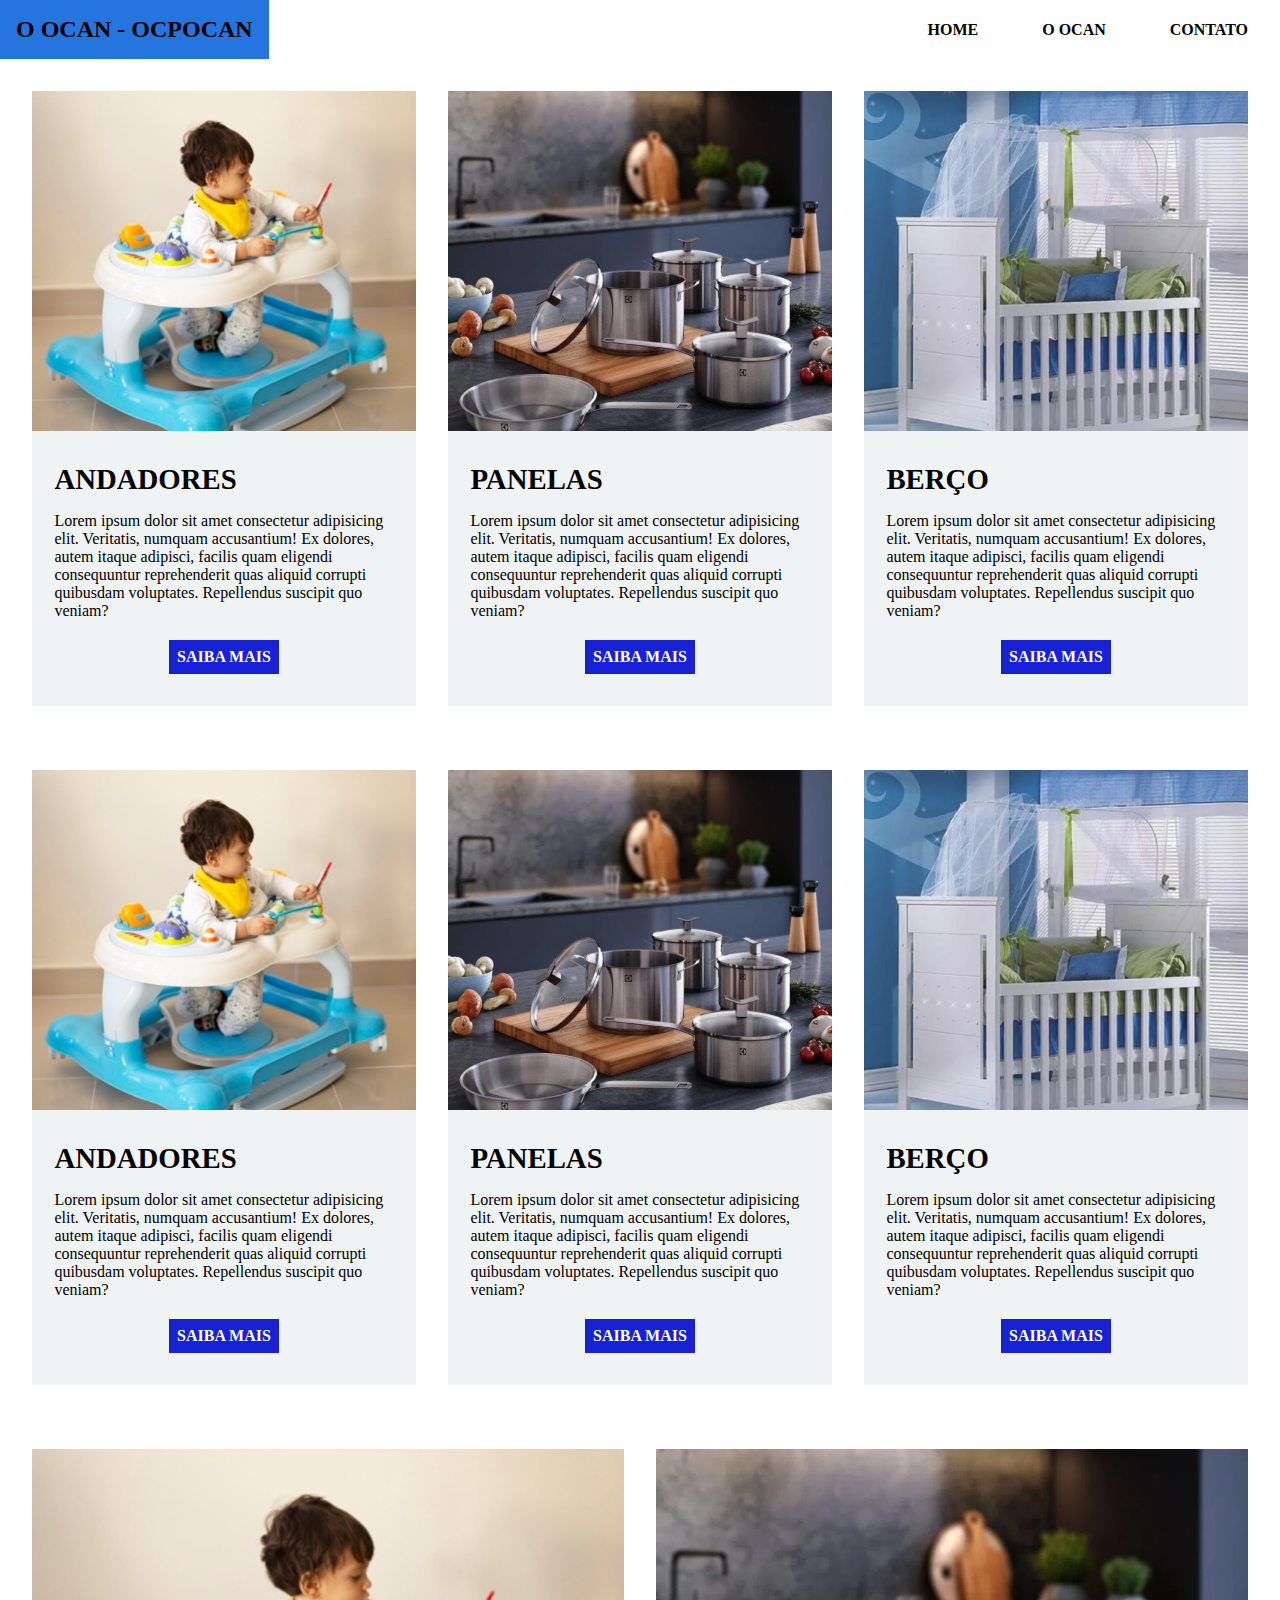
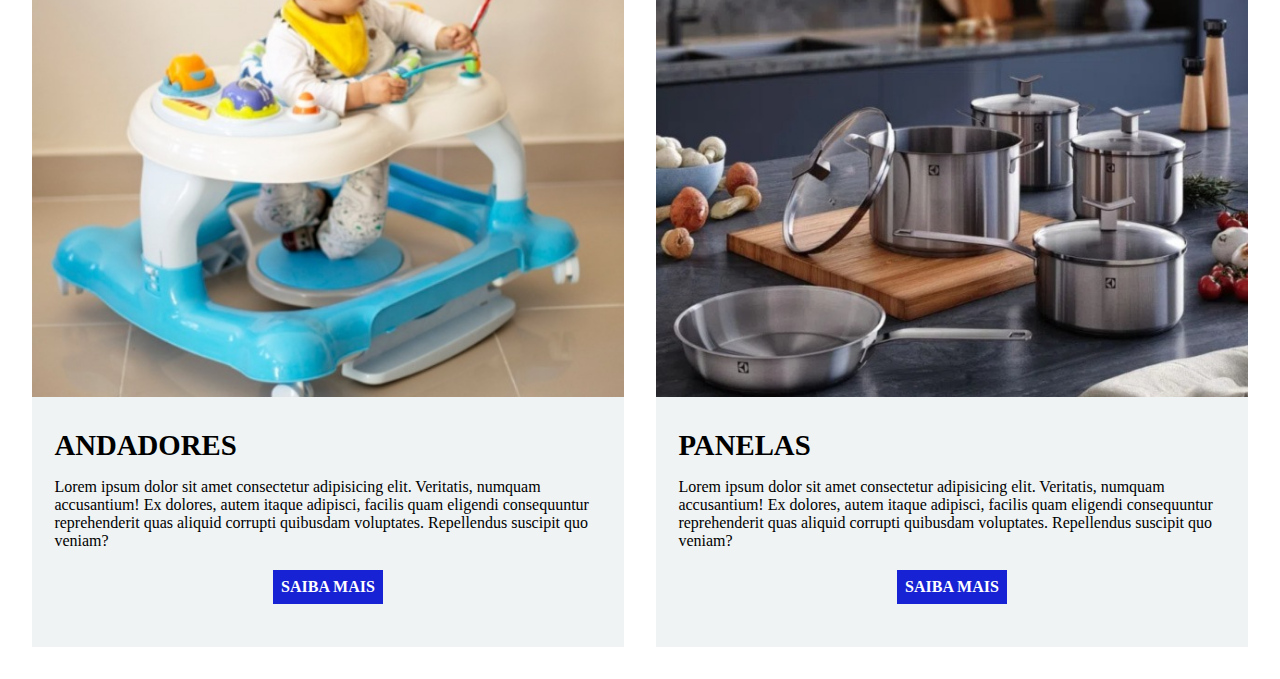
==== escopos.html @ 4fd4b034 "paginas escopos e andadores" ====
<!DOCTYPE html>
<html lang="pt-br">
<head>
    <meta charset="UTF-8">
    <meta http-equiv="X-UA-Compatible" content="IE=edge">
    <meta name="viewport" content="width=device-width, initial-scale=1.0">
    <link rel="stylesheet" href="CSS/style.css">
    <title>Escopos</title>
</head>
<body>
    <header id="header-andadores"> <!--elemento único-->
        <div id="inner-header">
            <h2 id="brand">O OCAN - OCPOCAN</h2>
            <nav id="navbar1"><!--barra de navegação-->
                <a href="index.html">HOME</a>
                <a href="">O OCAN</a>
                <a href="">CONTATO</a>
            </nav>  
    </header>
    <main>
        <div id="other-services">
            <div class="services">
                <img src="img/andador.png"  alt="">
                <div class="service-info">
                    <h4>Andadores</h4>
                    <p class="pp">Lorem ipsum dolor sit amet consectetur adipisicing elit. Veritatis, numquam accusantium! Ex dolores, autem itaque adipisci, facilis quam eligendi consequuntur reprehenderit quas aliquid corrupti quibusdam voluptates. Repellendus suscipit quo veniam?</p>
                    <div class="botão-saiba-mais"><a href="andadores.html" class="btn">Saiba Mais</a></div>
                </div>
                
                
            </div>
            <div class="services">
                <img src="img/panelaocan.png"alt="">
                <div class="service-info">
                    <h4>Panelas</h4>
                    <p>Lorem ipsum dolor sit amet consectetur adipisicing elit. Veritatis, numquam accusantium! Ex dolores, autem itaque adipisci, facilis quam eligendi consequuntur reprehenderit quas aliquid corrupti quibusdam voluptates. Repellendus suscipit quo veniam?</p>
                    <div class="botão-saiba-mais"><a href="#" class="btn">Saiba Mais</a></div>
                </div>
            </div>
            <div class="services">
                <img src="img/berco.png" alt="">
                <div class="service-info">
                    <h4>Berço</h4>
                    <p>Lorem ipsum dolor sit amet consectetur adipisicing elit. Veritatis, numquam accusantium! Ex dolores, autem itaque adipisci, facilis quam eligendi consequuntur reprehenderit quas aliquid corrupti quibusdam voluptates. Repellendus suscipit quo veniam?</p>
                    <div class="botão-saiba-mais"><a href="#" class="btn">Saiba Mais</a></div>
                </div>
            </div>
        </div>
    </main>
    <main>
        <div id="other-services">
            <div class="services">
                <img src="img/andador.png"  alt="">
                <div class="service-info">
                    <h4>Andadores</h4>
                    <p class="pp">Lorem ipsum dolor sit amet consectetur adipisicing elit. Veritatis, numquam accusantium! Ex dolores, autem itaque adipisci, facilis quam eligendi consequuntur reprehenderit quas aliquid corrupti quibusdam voluptates. Repellendus suscipit quo veniam?</p>
                    <div class="botão-saiba-mais"><a href="andadores.html" class="btn">Saiba Mais</a></div>
                </div>
                
                
            </div>
            <div class="services">
                <img src="img/panelaocan.png"alt="">
                <div class="service-info">
                    <h4>Panelas</h4>
                    <p>Lorem ipsum dolor sit amet consectetur adipisicing elit. Veritatis, numquam accusantium! Ex dolores, autem itaque adipisci, facilis quam eligendi consequuntur reprehenderit quas aliquid corrupti quibusdam voluptates. Repellendus suscipit quo veniam?</p>
                    <div class="botão-saiba-mais"><a href="#" class="btn">Saiba Mais</a></div>
                </div>
            </div>
            <div class="services">
                <img src="img/berco.png" alt="">
                <div class="service-info">
                    <h4>Berço</h4>
                    <p>Lorem ipsum dolor sit amet consectetur adipisicing elit. Veritatis, numquam accusantium! Ex dolores, autem itaque adipisci, facilis quam eligendi consequuntur reprehenderit quas aliquid corrupti quibusdam voluptates. Repellendus suscipit quo veniam?</p>
                    <div class="botão-saiba-mais"><a href="#" class="btn">Saiba Mais</a></div>
                </div>
            </div>
        </div>
    </main>

    <main>
        <div id="other-services">
            <div class="services">
                <img src="img/andador.png"  alt="">
                <div class="service-info">
                    <h4>Andadores</h4>
                    <p class="pp">Lorem ipsum dolor sit amet consectetur adipisicing elit. Veritatis, numquam accusantium! Ex dolores, autem itaque adipisci, facilis quam eligendi consequuntur reprehenderit quas aliquid corrupti quibusdam voluptates. Repellendus suscipit quo veniam?</p>
                    <div class="botão-saiba-mais"><a href="andadores.html" class="btn">Saiba Mais</a></div>
                </div>
                
                
            </div>
            <div class="services">
                <img src="img/panelaocan.png"alt="">
                <div class="service-info">
                    <h4>Panelas</h4>
                    <p>Lorem ipsum dolor sit amet consectetur adipisicing elit. Veritatis, numquam accusantium! Ex dolores, autem itaque adipisci, facilis quam eligendi consequuntur reprehenderit quas aliquid corrupti quibusdam voluptates. Repellendus suscipit quo veniam?</p>
                    <div class="botão-saiba-mais"><a href="#" class="btn">Saiba Mais</a></div>
                </div>
            </div>
            
        </div>
    </main>
</body>
</html>
---- CSS/style.css ----
/* Geral */
/* Variáveis para cores, cores que pode se repetir a todo momento */
:root{
    --main-blue: #2674de;
    --primary-text-color: #fff;
    --secondary-text-color: #191919;
    --secondary-color: #868686;
    --tertiary-color: #eff3f4;
    --footer-azul-escuro: #1722d4;
    --footer-preto-icon: #010103;
}
*{
    font-family: "Lato";
    padding: 0; /*espaçamento interno*/
    margin: 0; /*espaçamento externo*/
    box-sizing: border-box; /*n ultrapassar larg máxima, ficando todos dentro do elemento pai*/
}

a{
    text-decoration: none; /*todos os underlines dos links sejam tirados*/
}
img{
    width: 100%; /*todas as img vai ter uma largura de 100%, vai respeitar o elemento pai. Ex se o elemento pai tiver 500px de largura a img também vai ter 500px de largura*/
}

input[type="submit"]{
    cursor: pointer; /*isso é em relação ao botão enviar, todas as vezes que passar o mouse (cursor) no botão ele muda para mãozinha*/
}

/* Cabeçalho e banner */
#header{
    min-height: 90vh; /*banner vai ter 90% da largura da tela*/
    background-image: url("../img/main_banner4.png"); /*colocando uma img de fundo, nota-se q a img vai se repetir*/
    background-size: cover;/*(tratamento da img) a img será otimizada para a área que eu tenho a disposição, vai parar de repetir*/
    background-position: center;/*centralizar a img*/
    color: var(--primary-text-color); /*os textos do cabeçalho e banner vão ficar brancos com exceção dos links*/
    /*margin-bottom: 2rem;afastando os elementos com a margem de baixo para não ficar grudadas uma na outras*/
    position: relative;/*elementos dentro com posição absoluta >> podendo mover para qualquer local dentro do container ou da página*/
    
}
#inner-header{
    display: flex;/*vai posicionar os elementos de forma mais simples, nesse caso os lnks vai ficar do lado da marca*/
    justify-content: space-between; /*marcas e links vai ficar um de cada canto*/
    align-items: center;/*links vaai centralizar com a marca*/
}
#brand{ /*marca o ocan-ocpocan cabeçalho*/
    background-color: var(--main-blue); /*cor de fundo*/
    padding: 1rem; /*espaçamento interno entre o conteúdo e a borda afastando o texto das extremidades dando um respiro*/
}
#navbar{ /*barra de navegação*/
    display: flex;
    gap: 4rem; /*espaçamento dos links igualmente*/
    text-transform: uppercase; /*deixa o texto links em caixa alta*/
    margin-right: 2rem; /*vai deslocar o link menu da margem direita da um espaamento*/
}

#navbar a {
    color: var(--primary-text-color);
    font-weight: bold;/*texto em negrito*/
    
}

.banner.active{
    opacity: 1; /*aparece*/
}

.banner{
    max-width: 50%;/*ele n vai passar de 50% da tela*/
    padding: 4rem;
    opacity: 0; /*nesse caso o banner vai sumir*/
    position: absolute; /*vão ficar todos juntos*/
    transition: 0.6s; /*aparecer e desaparecer*/
}
.banner h2{
    font-size: 4rem;
    margin-bottom: 1.2rem; /*vai empurrar o parágrafo  para baixo*/
    position: relative; /*isso aqui tem relação com a posição do quadrado e texto (.square) lembrando que o z-index tem correlação*/
    z-index: 2;/*mudar a posicação*/
}
.banner p{
    font-size: 1.5rem; /*alterar o tamanho do parágrafo */
}

.square{ /*criando o quadrado*/
    display: block;
    width: 150px; /*largura*/
    height: 150px; /*altura*/
    background-color: var(--main-blue);
    position: absolute; /*o quadrado vai ficar por cima do texto*/
    z-index: 1;/*mudar a posicação*/
    left: 20px; /*a caixa se aproxima da esquerda da margem*/
    top: 40px;/*a caixa é posicionada para baixo*/
}
.dots{ /*trabalhando com o três quadradinhos*/
    display: flex;
    gap: 2rem; /*espaçamentos inguais entre os elementos*/
    position: absolute; /*para ter flexibilidade quando for mover a caixa para ambos os lados*/
    bottom: 3rem; /*vai posicionar em baixo*/
    left: 3rem;/*vai empurrar para a direita*/


}
.dot{ /*foi dado forma aos quadradinhos*/
    width: 20px;
    height: 20px;
    background-color: var(--secondary-color);
}
.dot.active{
    background-color: var(--main-blue);
}
.teste{
    background-color: var(--main-blue);
    text-align: center;
    padding: 2em;
    font-weight: 500;
    font-weight: bold;
}
strong{
    color: var(--primary-text-color);
}
/* Escopos */

#other-services{ /*imagens 3*/
    width: 100%;
    display: flex; /*colocar as img uma do lado da outra, lembrado que nesse caso esta dando flexibilidade no posicionamento*/
    gap: 2rem; /*espaçamento de forma igual entre as imgs*/
    padding: 2rem;/*espaçamento interno na lateral*/
}
.service-info{
    background-color: var(--tertiary-color);
    padding: 2rem 1.4rem;
    min-height: 250px;/*independente do conteudo os container vão sempre ter o mesmo tamanho*/
    margin-top: -3rem;/*para o texto entrar um pouco na img*/ 
    z-index: 2;/*tirar a img na frente do texto*/
    position: relative;/*faz com que o elemento fique na frente da img*/
}

.services h4{
    font-size: 1.8rem; /*nessa seção aumenta a fonte do título*/
    margin-bottom: 1rem;/*título vai empurrar o parágrafo para baixo*/
    text-transform: uppercase;
}
.botão-saiba-mais{
    display: flex;
    justify-content: center;
}
.btn{
    
    background-color: var(--footer-azul-escuro);
    padding: 0.5rem 0.5rem;
    color: var(--primary-text-color);
    text-transform: uppercase;
    font-weight: bold;
    font-size: 1rem;
    margin-top: 20px;
}

/* Rodapé */
#footer{
    background-color: var(--main-blue);
    text-align: center;
    height: 250px;
    padding:3rem 3rem 5rem;
    
}

.footer-brand h2{
    background-color: var(--footer-azul-escuro);
    margin-bottom: 0.5rem;
    padding: 1rem;
    color: var(--primary-text-color);
}
.contact-info p{
    margin-bottom: 0.7rem;
    color: var(--primary-text-color);
    
}
.contact-info p i {
    color: var(--footer-preto-icon);
}

/* Mobile navbar */
#menu, #close-menu{
    font-size: 2rem;
    padding: 1rem;
    display: none;
}
#close-menu{
    position: absolute; /*colocar no canto superior direito*/
    top: 0;
    right: 0;
    display: none; /*ocultar o icon X*/
}

#mobile-navbar{
    position: fixed; /* ele vai ficar sempre fixo na tela, para quando a tele for mexida para baixo ele n acompanhar*/
    top: 0;
    left: 100%;
    height: 100%;
    width: 100%;
    background-color: rgba(0, 0, 0, 0.95);
    display: flex;
    flex-direction: column;
    padding: 4rem 2rem;
    transition: 0.4s;/*animação*/ 
    z-index: 5;
}

#mobile-navbar.menu-active{
    left: 0;
}

#mobile-navbar a { /*links do menu*/
    color: var(--primary-text-color);
    font-size: 2rem;
    text-align: center; /*empurrar todo o menu para o centro */
    margin-bottom: 1rem; /*vai dar um espaçamento entre as palavras*/
    padding-bottom: 1rem;
    border-bottom: 1px solid var(--footer-azul-escuro);
}

.banner p {
    font-size: 1.2rem;
}

/* Responsividade */

@media (max-width: 450px){
    /* Geral */
    body{
        overflow-x: hidden; /*tudo que passar da tela n precisa ser contabilizado*/
    }
    /* navbar */
    #navbar{
        display: none;/*o menu para desktop vai sumir*/
    }
    #menu,
    #close-menu{
        display: block; /*aparecer o menu para usuario quando estiver no cel*/
    }

    .banner{
        max-width: 100%; /*esta espandindo o banner e reposicionando so elementos */
        padding: 4rem 2rem;
    }

    .banner h2{
        font-size: 3rem; /*diminuir a fonte*/
    }

    #other-services{
        flex-wrap: wrap; /*vai colocar um a baixo do outro*/
    }
}

/* Pagina Andadores */



#navbar1{
    display: flex;
    gap: 4rem;
    margin-right: 2rem;
}

#navbar1 a{
    color: var(--footer-preto-icon);
    font-weight: bold;
}


.conteudo-andadores{
    
    width: 100%;
    display: flex; /*conteudo e foto ficar um do lado do outro*/
    padding: 1% 5%;
}

.desc-andadores {
    
    justify-content: center;
    height: 100%;
    width: 100%;
}
.desc-andadores h1{
    padding-bottom: 1rem;
    font-size: 50px;
}
.desc-andadores h2{
    padding-bottom: 1rem;
}

.desc-andadores p{
    line-height: 1.6;
}

.p1{
    margin-bottom: 1rem;
}

.foto-andadores{
    
    width: 100%;
    display: flex;
    justify-content: center;
    /* align-items: center; */
}
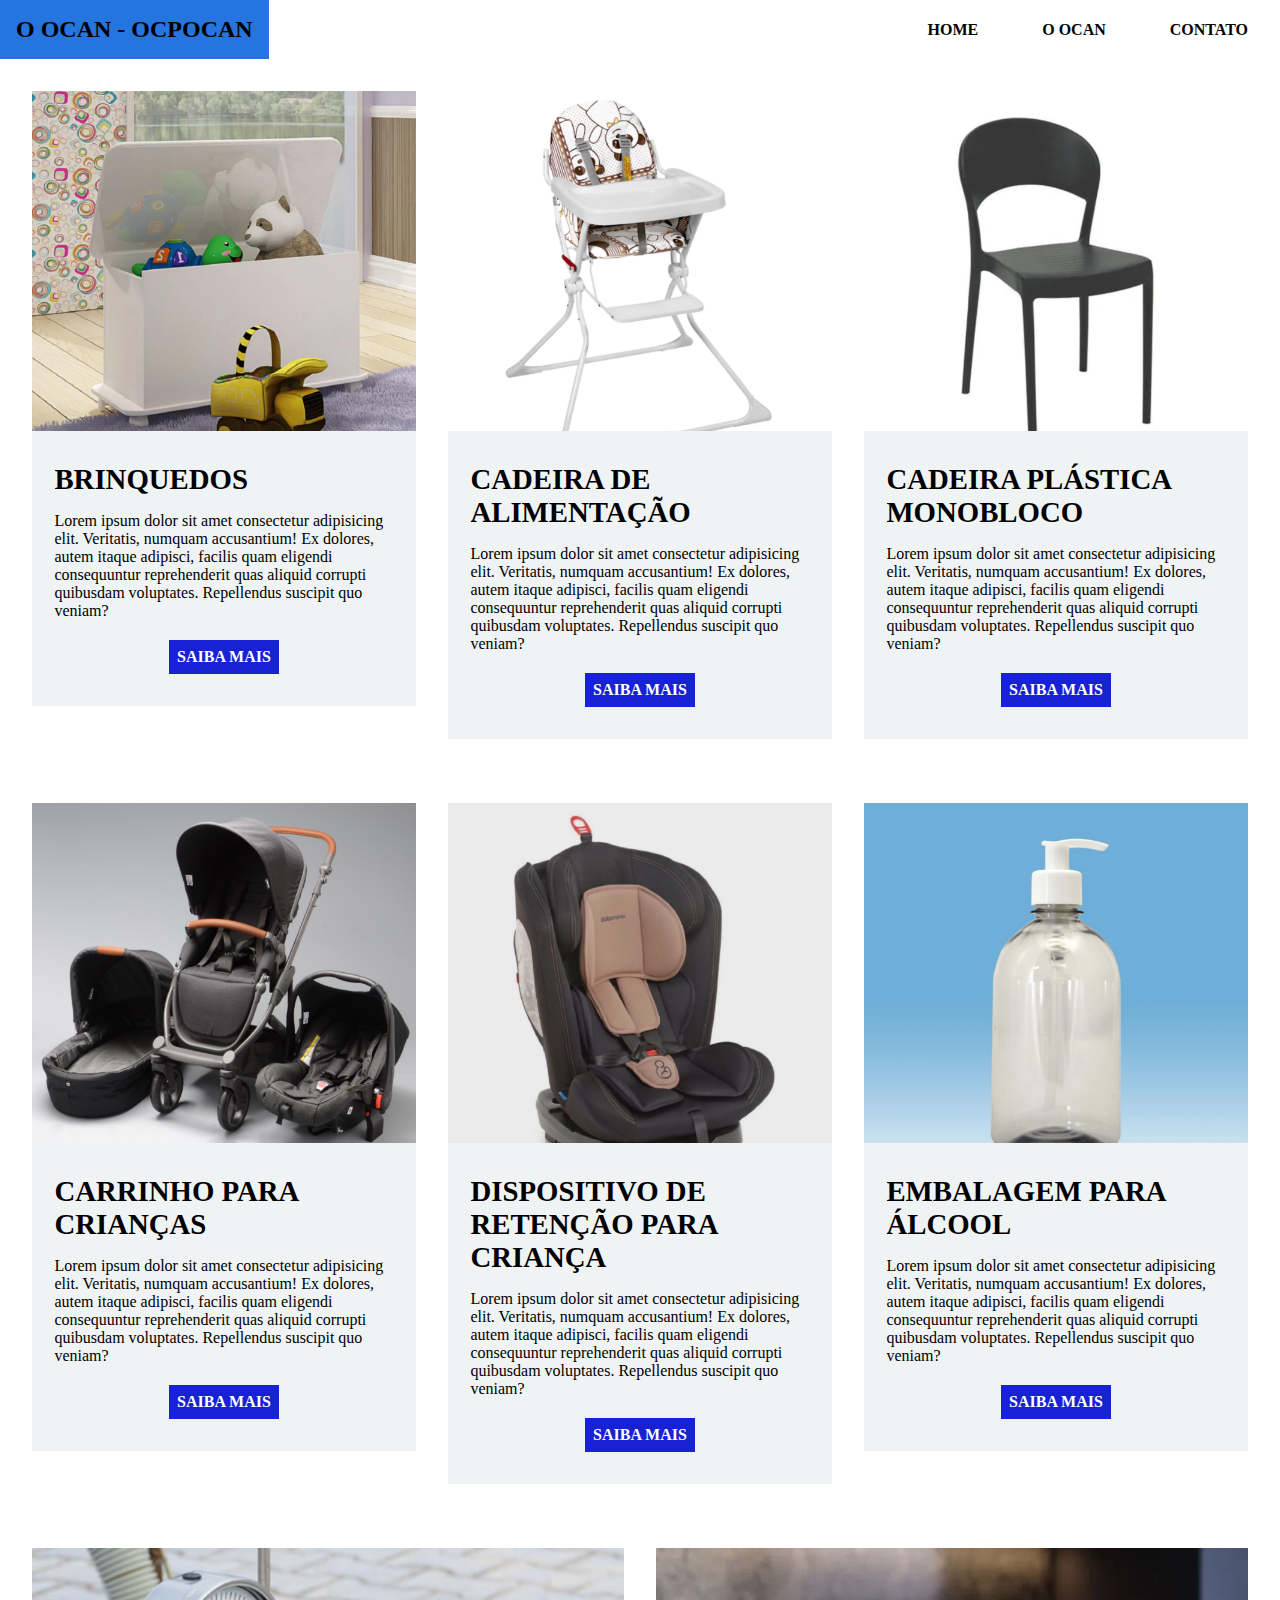
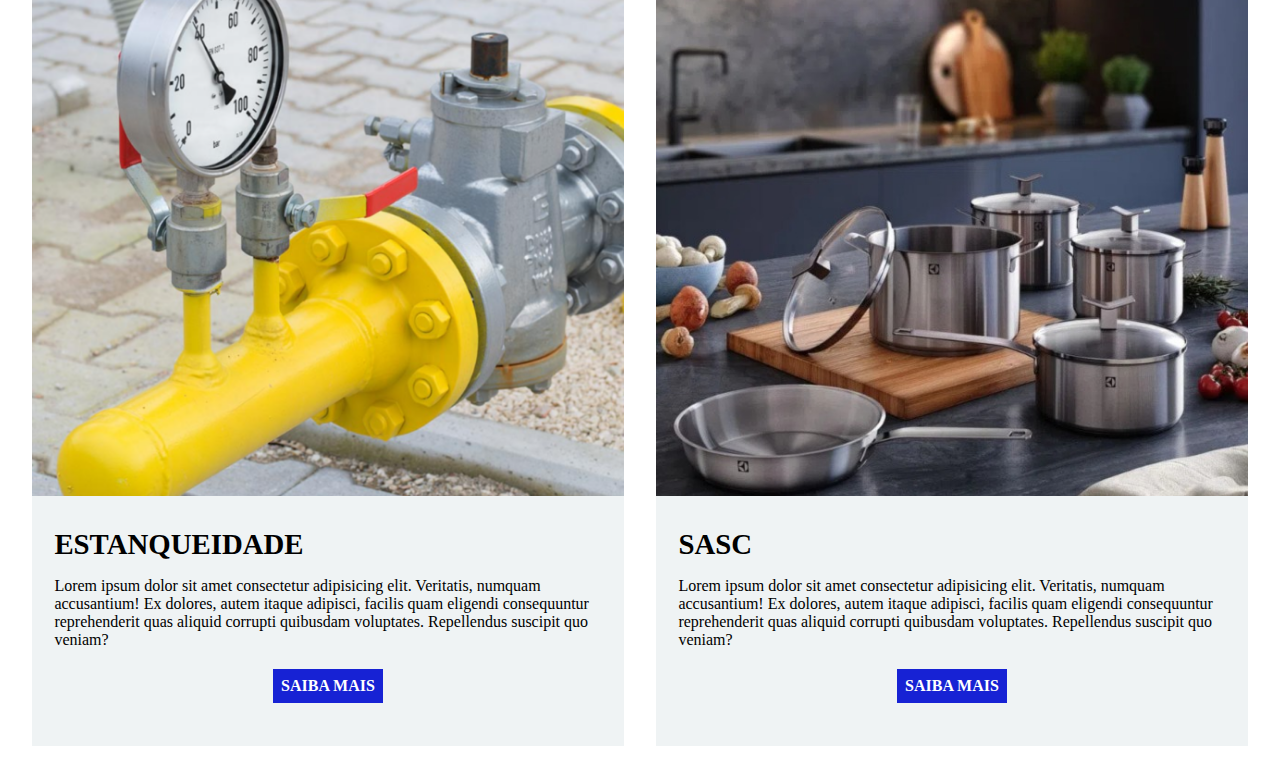
==== commit b1b31f65: "paginas adicionais criadas" ====
--- a/escopos.html
+++ b/escopos.html
@@ -20,29 +20,30 @@
     <main>
         <div id="other-services">
             <div class="services">
-                <img src="img/andador.png"  alt="">
+                <img src="img/briquedos1.png"  alt="">
                 <div class="service-info">
-                    <h4>Andadores</h4>
+                    <h4>Brinquedos</h4>
                     <p class="pp">Lorem ipsum dolor sit amet consectetur adipisicing elit. Veritatis, numquam accusantium! Ex dolores, autem itaque adipisci, facilis quam eligendi consequuntur reprehenderit quas aliquid corrupti quibusdam voluptates. Repellendus suscipit quo veniam?</p>
-                    <div class="botão-saiba-mais"><a href="andadores.html" class="btn">Saiba Mais</a></div>
+                    <div class="botão-saiba-mais"><a href="brinquedos.html" class="btn">Saiba Mais</a></div>
                 </div>
                 
                 
             </div>
             <div class="services">
-                <img src="img/panelaocan.png"alt="">
+                <img src="img/cadeira-alimentacao1.png"alt="">
                 <div class="service-info">
-                    <h4>Panelas</h4>
+                    <h4>Cadeira de alimentação</h4>
                     <p>Lorem ipsum dolor sit amet consectetur adipisicing elit. Veritatis, numquam accusantium! Ex dolores, autem itaque adipisci, facilis quam eligendi consequuntur reprehenderit quas aliquid corrupti quibusdam voluptates. Repellendus suscipit quo veniam?</p>
-                    <div class="botão-saiba-mais"><a href="#" class="btn">Saiba Mais</a></div>
+                    <div class="botão-saiba-mais"><a href="cadeiralimentacao.html" class="btn">Saiba Mais</a></div>
                 </div>
             </div>
             <div class="services">
-                <img src="img/berco.png" alt="">
+                <img src="img/cadeira-plastico1.png" alt="">
                 <div class="service-info">
-                    <h4>Berço</h4>
+                    <h4>Cadeira Plástica Monobloco
+                    </h4>
                     <p>Lorem ipsum dolor sit amet consectetur adipisicing elit. Veritatis, numquam accusantium! Ex dolores, autem itaque adipisci, facilis quam eligendi consequuntur reprehenderit quas aliquid corrupti quibusdam voluptates. Repellendus suscipit quo veniam?</p>
-                    <div class="botão-saiba-mais"><a href="#" class="btn">Saiba Mais</a></div>
+                    <div class="botão-saiba-mais"><a href="cadeiraplastico.html" class="btn">Saiba Mais</a></div>
                 </div>
             </div>
         </div>
@@ -50,29 +51,29 @@
     <main>
         <div id="other-services">
             <div class="services">
-                <img src="img/andador.png"  alt="">
+                <img src="img/carrinho-bb1.png"  alt="">
                 <div class="service-info">
-                    <h4>Andadores</h4>
+                    <h4>Carrinho para crianças</h4>
                     <p class="pp">Lorem ipsum dolor sit amet consectetur adipisicing elit. Veritatis, numquam accusantium! Ex dolores, autem itaque adipisci, facilis quam eligendi consequuntur reprehenderit quas aliquid corrupti quibusdam voluptates. Repellendus suscipit quo veniam?</p>
-                    <div class="botão-saiba-mais"><a href="andadores.html" class="btn">Saiba Mais</a></div>
+                    <div class="botão-saiba-mais"><a href="carrinhobb.html" class="btn">Saiba Mais</a></div>
                 </div>
                 
                 
             </div>
             <div class="services">
-                <img src="img/panelaocan.png"alt="">
+                <img src="img/disp-rent-crianca1.png"alt="">
                 <div class="service-info">
-                    <h4>Panelas</h4>
+                    <h4>Dispositivo de retenção para Criança</h4>
                     <p>Lorem ipsum dolor sit amet consectetur adipisicing elit. Veritatis, numquam accusantium! Ex dolores, autem itaque adipisci, facilis quam eligendi consequuntur reprehenderit quas aliquid corrupti quibusdam voluptates. Repellendus suscipit quo veniam?</p>
-                    <div class="botão-saiba-mais"><a href="#" class="btn">Saiba Mais</a></div>
+                    <div class="botão-saiba-mais"><a href="disrentcrianca.html" class="btn">Saiba Mais</a></div>
                 </div>
             </div>
             <div class="services">
-                <img src="img/berco.png" alt="">
+                <img src="img/embalagem-alcool1.png" alt="">
                 <div class="service-info">
-                    <h4>Berço</h4>
+                    <h4>Embalagem para Álcool</h4>
                     <p>Lorem ipsum dolor sit amet consectetur adipisicing elit. Veritatis, numquam accusantium! Ex dolores, autem itaque adipisci, facilis quam eligendi consequuntur reprehenderit quas aliquid corrupti quibusdam voluptates. Repellendus suscipit quo veniam?</p>
-                    <div class="botão-saiba-mais"><a href="#" class="btn">Saiba Mais</a></div>
+                    <div class="botão-saiba-mais"><a href="embalagemalcool.html" class="btn">Saiba Mais</a></div>
                 </div>
             </div>
         </div>
@@ -81,11 +82,11 @@
     <main>
         <div id="other-services">
             <div class="services">
-                <img src="img/andador.png"  alt="">
+                <img src="img/estanqueidade1.png"  alt="">
                 <div class="service-info">
-                    <h4>Andadores</h4>
+                    <h4>Estanqueidade</h4>
                     <p class="pp">Lorem ipsum dolor sit amet consectetur adipisicing elit. Veritatis, numquam accusantium! Ex dolores, autem itaque adipisci, facilis quam eligendi consequuntur reprehenderit quas aliquid corrupti quibusdam voluptates. Repellendus suscipit quo veniam?</p>
-                    <div class="botão-saiba-mais"><a href="andadores.html" class="btn">Saiba Mais</a></div>
+                    <div class="botão-saiba-mais"><a href="estanqueidade.html" class="btn">Saiba Mais</a></div>
                 </div>
                 
                 
@@ -93,9 +94,9 @@
             <div class="services">
                 <img src="img/panelaocan.png"alt="">
                 <div class="service-info">
-                    <h4>Panelas</h4>
+                    <h4>SASC</h4>
                     <p>Lorem ipsum dolor sit amet consectetur adipisicing elit. Veritatis, numquam accusantium! Ex dolores, autem itaque adipisci, facilis quam eligendi consequuntur reprehenderit quas aliquid corrupti quibusdam voluptates. Repellendus suscipit quo veniam?</p>
-                    <div class="botão-saiba-mais"><a href="#" class="btn">Saiba Mais</a></div>
+                    <div class="botão-saiba-mais"><a href="sasc.html" class="btn">Saiba Mais</a></div>
                 </div>
             </div>
             
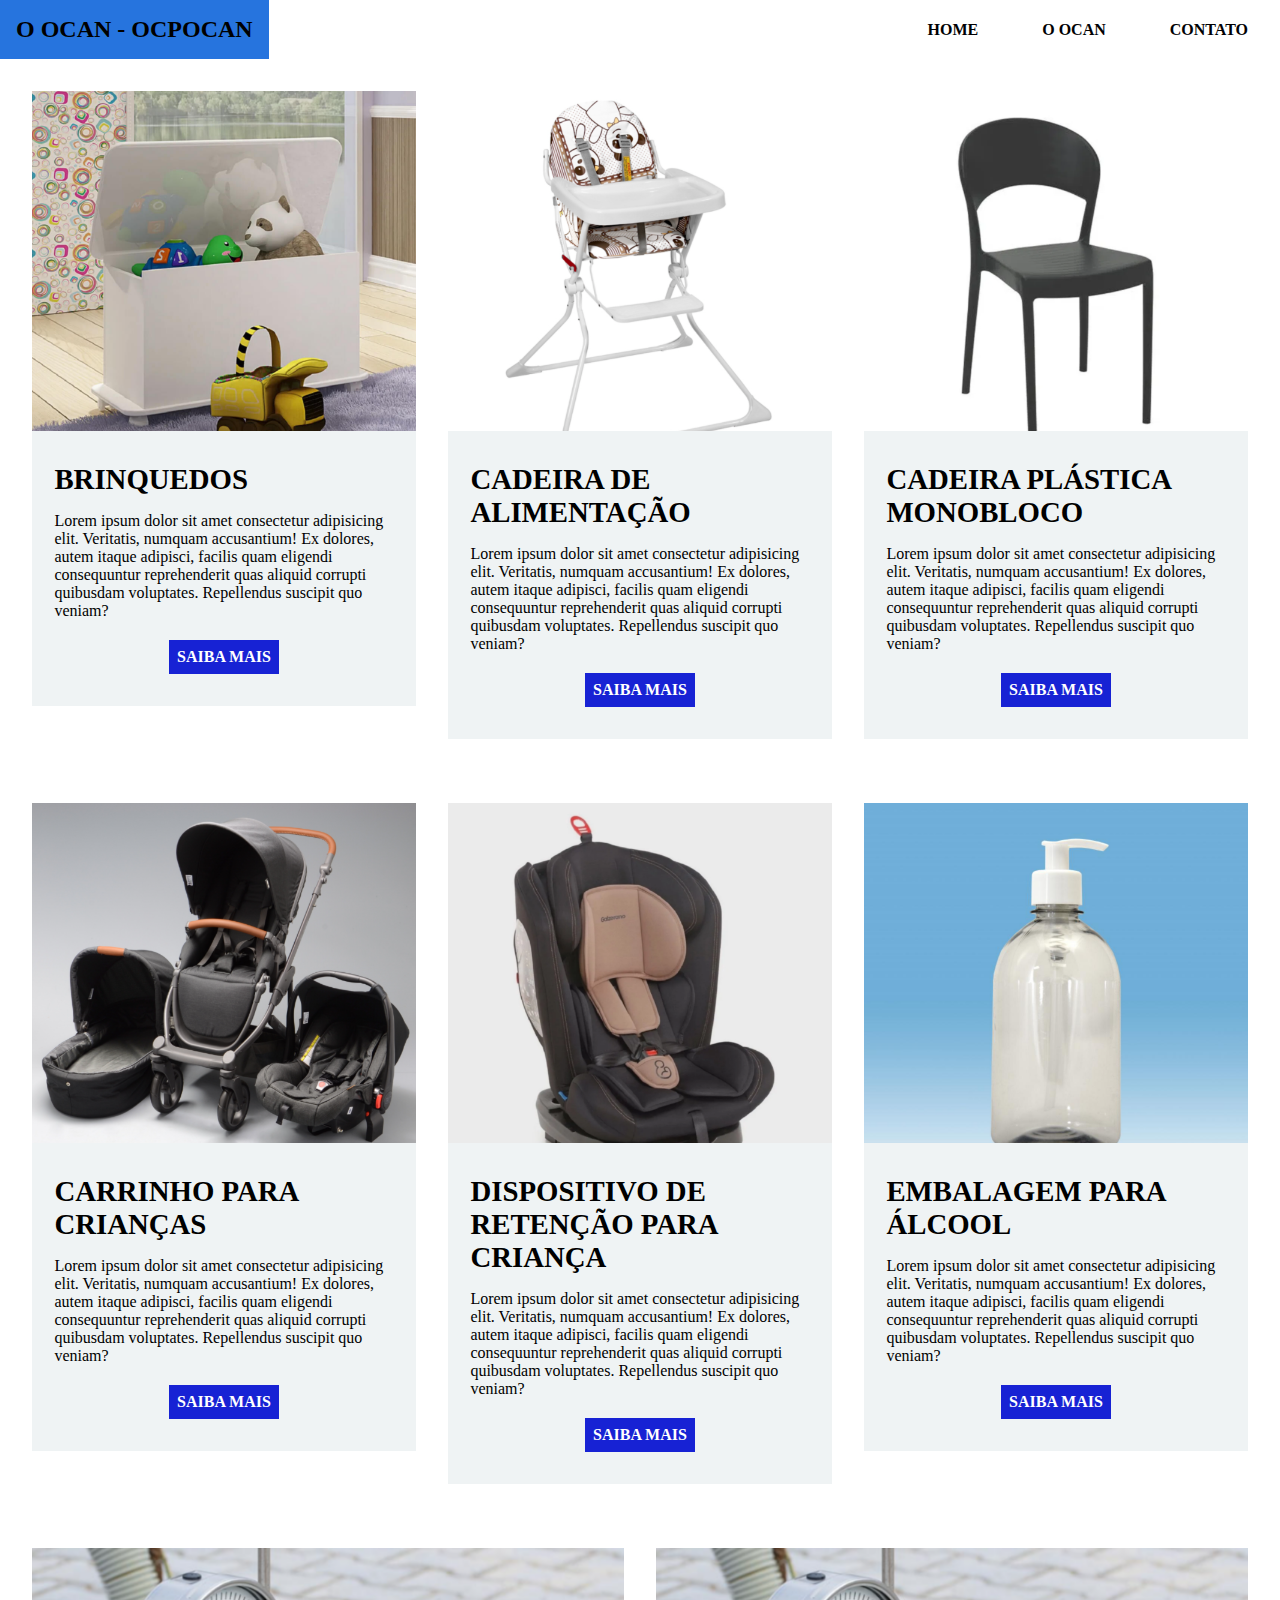
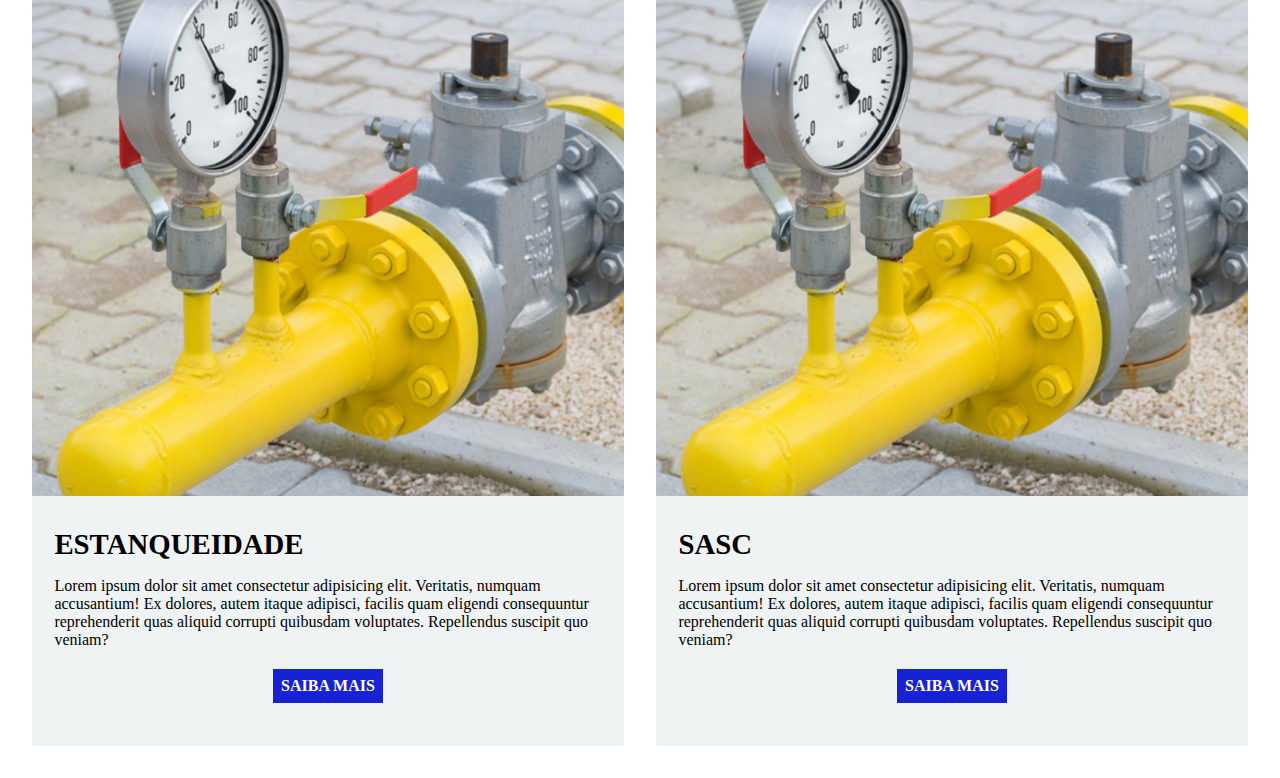
==== commit abea4317: "Add funcionalidade javascripts" ====
--- a/escopos.html
+++ b/escopos.html
@@ -92,7 +92,7 @@
                 
             </div>
             <div class="services">
-                <img src="img/panelaocan.png"alt="">
+                <img src="img/estanqueidade1.png"alt="">
                 <div class="service-info">
                     <h4>SASC</h4>
                     <p>Lorem ipsum dolor sit amet consectetur adipisicing elit. Veritatis, numquam accusantium! Ex dolores, autem itaque adipisci, facilis quam eligendi consequuntur reprehenderit quas aliquid corrupti quibusdam voluptates. Repellendus suscipit quo veniam?</p>
